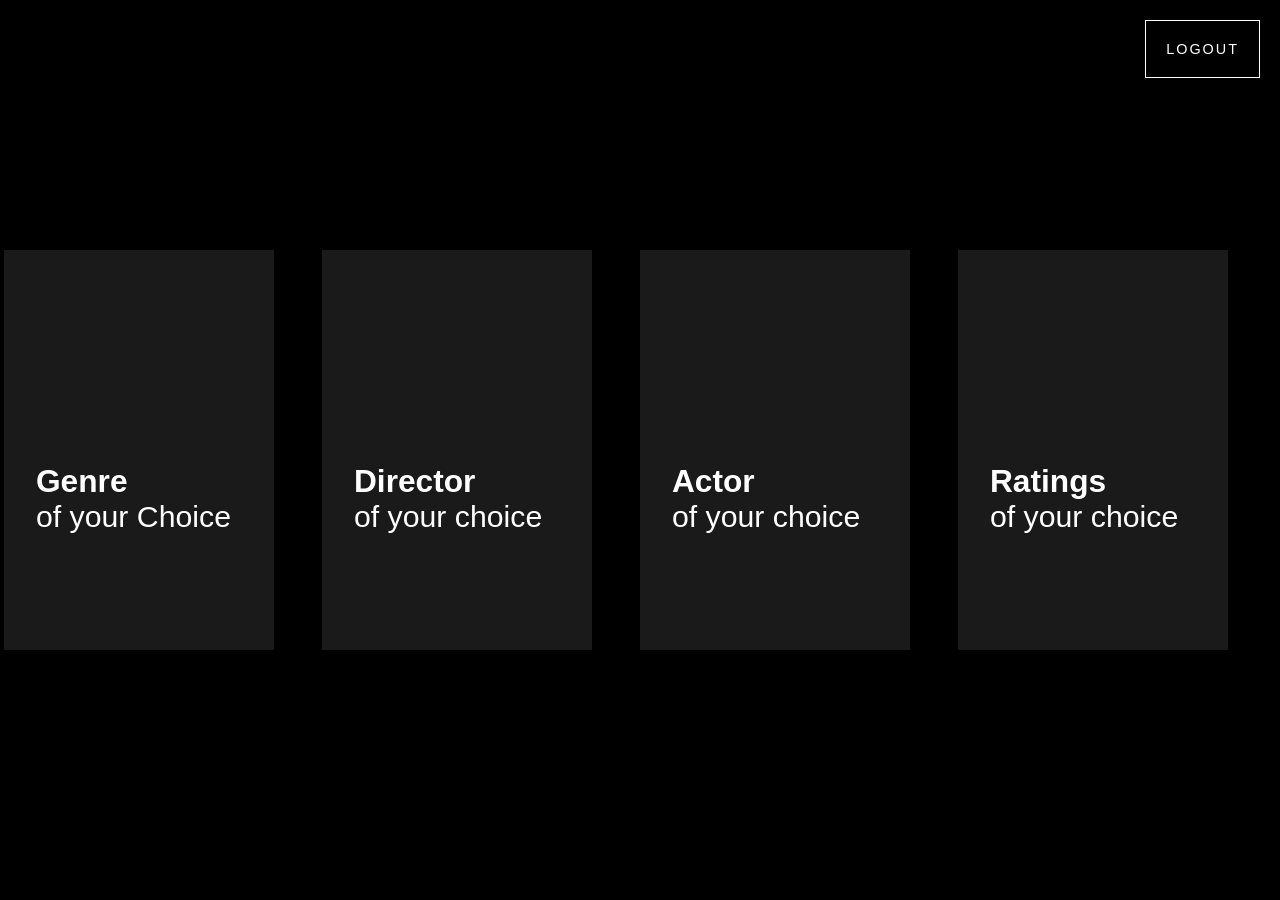
==== home.html @ 98c971d3 "first commit" ====
<!DOCTYPE html>
<html lang="en">

<head>
    <meta charset="UTF-8">
    <title>Select</title>
    <link rel="stylesheet" href="./home.css">

</head>

<body>
    <!-- partial:index.partial.html -->
    <!DOCTYPE html>
    <html lang="en">

    <head>
        <meta charset="UTF-8">
        <meta name="viewport" content="width=device-width, initial-scale=1">
        <link href="https://fonts.googleapis.com/css2?family=Roboto:wght@400;500&display=swap" rel="stylesheet">
        <title></title>
    </head>

    <head>
        <meta charset="utf-8">
        <title>
            button logout
        </title>
    </head>

    <body class="aka">
        <a href="index.html" class="anku">Logout</a>
    </body>

    <body>
        <a href="uploadgenre.php">
            <div class="card">
                <div class="gradient" style="background-image: linear-gradient(0deg,0deg, #009ece, transparent);"></div>
                <div class="info">


                    <div class="title">Genre</div>
                    <div class="text">of your Choice</div>

                </div>

                <div class="time"> <span></span></div>
        </a>
        </div>


        <div class="card">
            <a href="uploaddirector.php">
                <div class="gradient" style="background-image: linear-gradient(0deg, #009ece, transparent);"></div>
                <div class="info">

                    <div class="title">Director</div>
                    <div class="text">of your choice</div>



                </div>

                <div class="time"> <span></span></div>
            </a>
        </div>
        <a href="uploadartist.php">
            <div class="card">
                <div class="gradient" style="background-image: linear-gradient(0deg, 0deg, #009ece, transparent);"></div>
                <div class="info">

                    <div class="title">Actor</div>
                    <div class="text">of your choice</div>

                </div>

                <div class="time"> <span></span></div>
        </a>
        </div>
        <div class="card">
            <a href="uploadratings.php">
                <div class="gradient" style="background-image: linear-gradient(0deg, #009ece, transparent);"></div>
                <div class="info">

                    <div class="title">Ratings</div>
                    <div class="text">of your choice</div>

                </div>

                <div class="time"><span></span></div>
            </a>
        </div>

    </body>

    </html>
    <!-- partial -->

</body>

</html>
---- home.css ----
* {
    margin: 0;
    padding: 0;
    box-sizing: border-box;
}

body {
    font-family: 'Roboto', sans-serif;
    background-image: url(https://images.unsplash.com/photo-1478720568477-152d9b164e26?ixid=MXwxMjA3fDB8MHxwaG90by1wYWdlfHx8fGVufDB8fHw%3D&ixlib=rb-1.2.1&auto=format&fit=crop&w=1050&q=80);
    background-size: cover;
    height: 100vh;
    color: #fff;
    display: flex;
    justify-content: center;
    align-items: center;
    font-size: 0.9em;
}

.card {
    position: relative;
    background-color: rgba(255, 255, 255, 0.1);
    box-shadow: 0 5px 15px rgba(0, 0, 0, 0.5);
    height: 400px;
    width: 270px;
    margin-right: 3rem;
    cursor: pointer;
    min-width: 230px;
}

a {
    color: white;
    text-decoration: none;
}

.card:hover .gradient {
    opacity: 1;
}

.gradient {
    background-image: linear-gradient(0deg, #009ece, transparent);
    height: 100%;
    width: 100%;
    opacity: 0;
    transition: opacity 0.5s;
}

.info {
    position: absolute;
    top: 50%;
    transform: translateY(-50%);
    padding: 2rem;
    margin-top: 3rem;
}

.text {
    font-size: 2.1em;
}

.title {
    font-size: 2.2em;
    font-weight: 700;
}

.time {
    position: absolute;
    bottom: 0;
    padding: 2rem;
}

.aka {
    margin: 0;
    padding: 0;
    display: flex;
    height: 100vh;
    justify-content: center;
    align-items: center;
    background-color: #000;
    font-family: sans-serif;
}


/* styling the button*/

.anku {
    padding: 20px 20px;
    border: 1px solid white;
    display: inline-block;
    color: white;
    letter-spacing: 2px;
    text-transform: uppercase;
    text-decoration: none;
    font-size: 1em;
    overflow: hidden;
    margin-top: 20px;
    margin-right: 20px;
    position: absolute;
    top: 0;
    right: 0;
}


/creating animation effect/

.anku:hover {
    color: #111;
    background: #03e9f4;
    box-shadow: 0 0 20px #03e9f4;
}
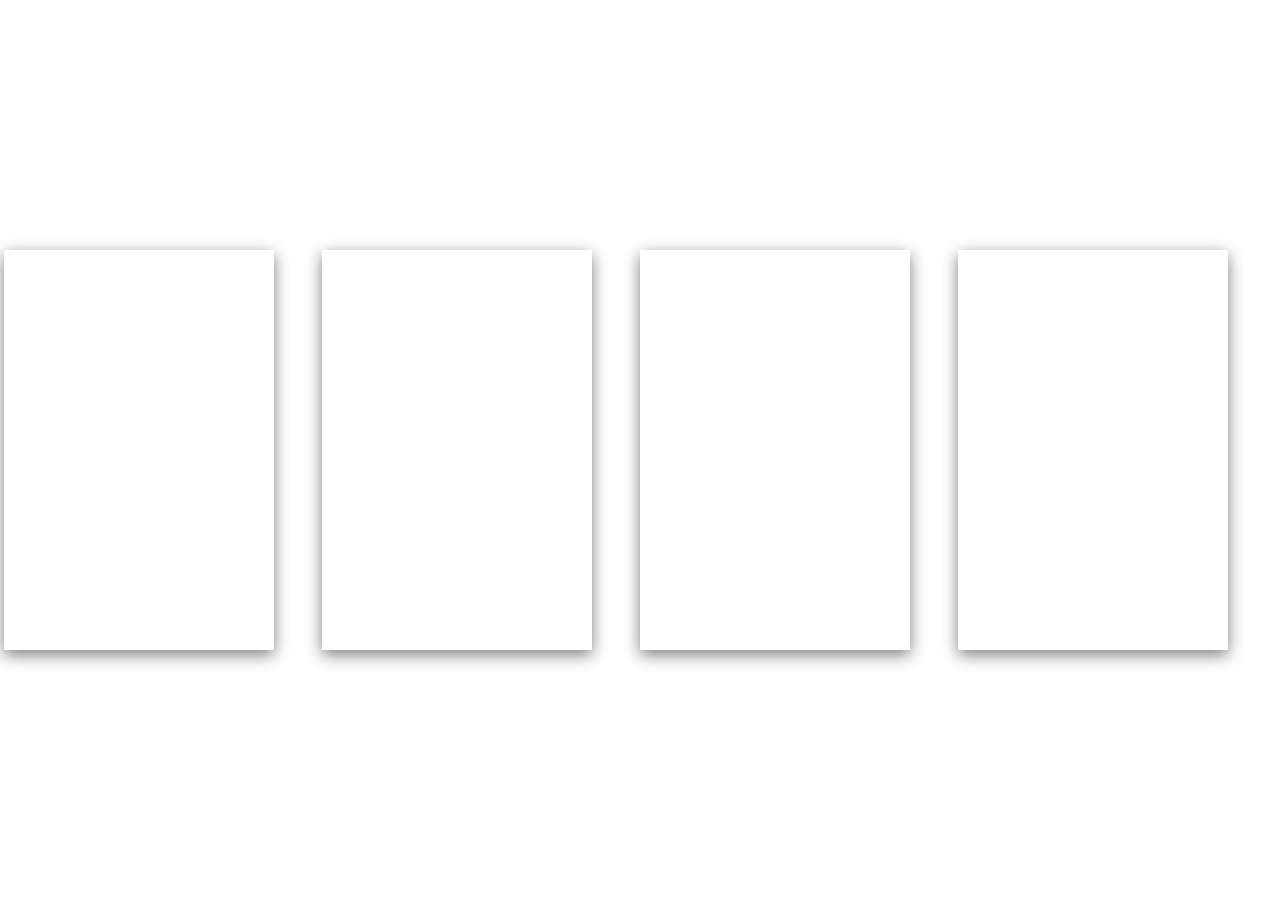
==== commit aef79a30: "final" ====
--- a/home.html
+++ b/home.html
@@ -27,9 +27,7 @@
         </title>
     </head>
 
-    <body class="aka">
-        <a href="index.html" class="anku">Logout</a>
-    </body>
+    
 
     <body>
         <a href="uploadgenre.php">
